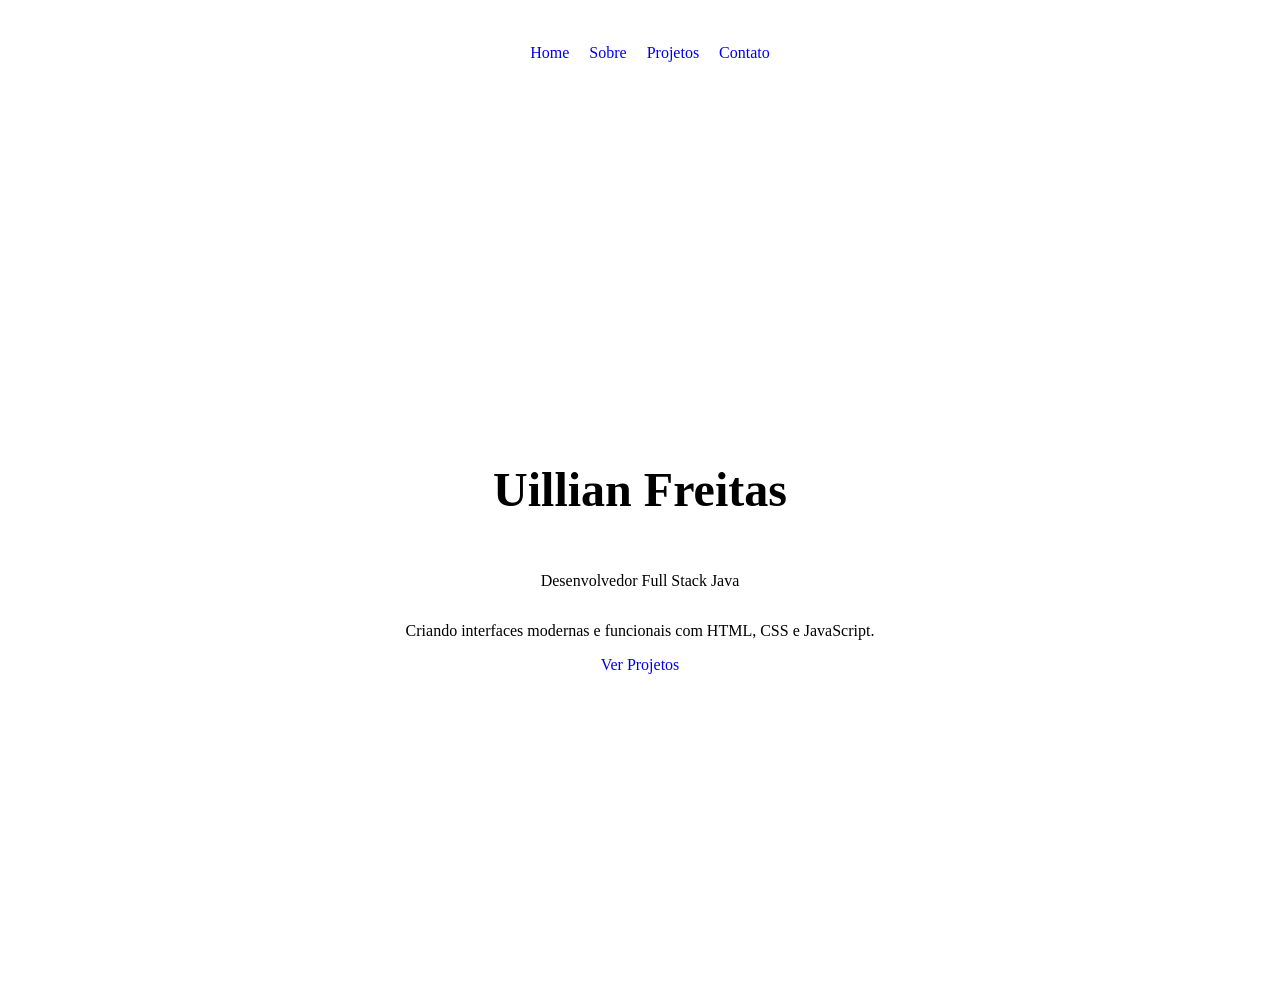
==== portifolio/index.html @ 8ef42061 "primeiro commit do portifolio" ====
<!DOCTYPE html>
<html lang="pt-br">
<head>
    <meta charset="UTF-8">
    <meta name="viewport" content="width=device-width, initial-scale=1.0">
    <title>Portifólio</title>
    <link rel="stylesheet" href="style.css">
</head>
<body>
    <header>
        <nav class="menu">
            <ul>
                <li><a href="#home">Home</a></li>
                <li><a href="#about">Sobre</a></li>
                <li><a href="#projects">Projetos</a></li>
                <li><a href="#contact">Contato</a></li>

            </ul>
        </nav>
    </header>
    
    <main>
        <section id="home">
            
            <h1>Uillian Freitas</h1>
            <p>Desenvolvedor Full Stack Java</p>
            <p>Criando interfaces modernas e funcionais com HTML, CSS e JavaScript.</p>
            <a href="#projects">Ver Projetos</a>

        </section>

        <section id="about">
            
        </section>

        <section id="projects">
            
        </section>

        <section id="contact">
            
        </section>
    </main>
 
    
    <script src="script.js"></script>
</body>
</html>
---- portifolio/style.css ----
ul{
    list-style: none;
    display: flex;
}

li{
    margin-right: 20px;
}

a{
    text-decoration: none;
}

nav{
    display: flex;
    justify-content: center;
}

header{
    padding: 20px;
}

#home{
    height: 100vh;
    display: flex;
    flex-direction: column;
    justify-content: center;
    align-items: center;
}

#home h1{
    font-size: 48px;
}
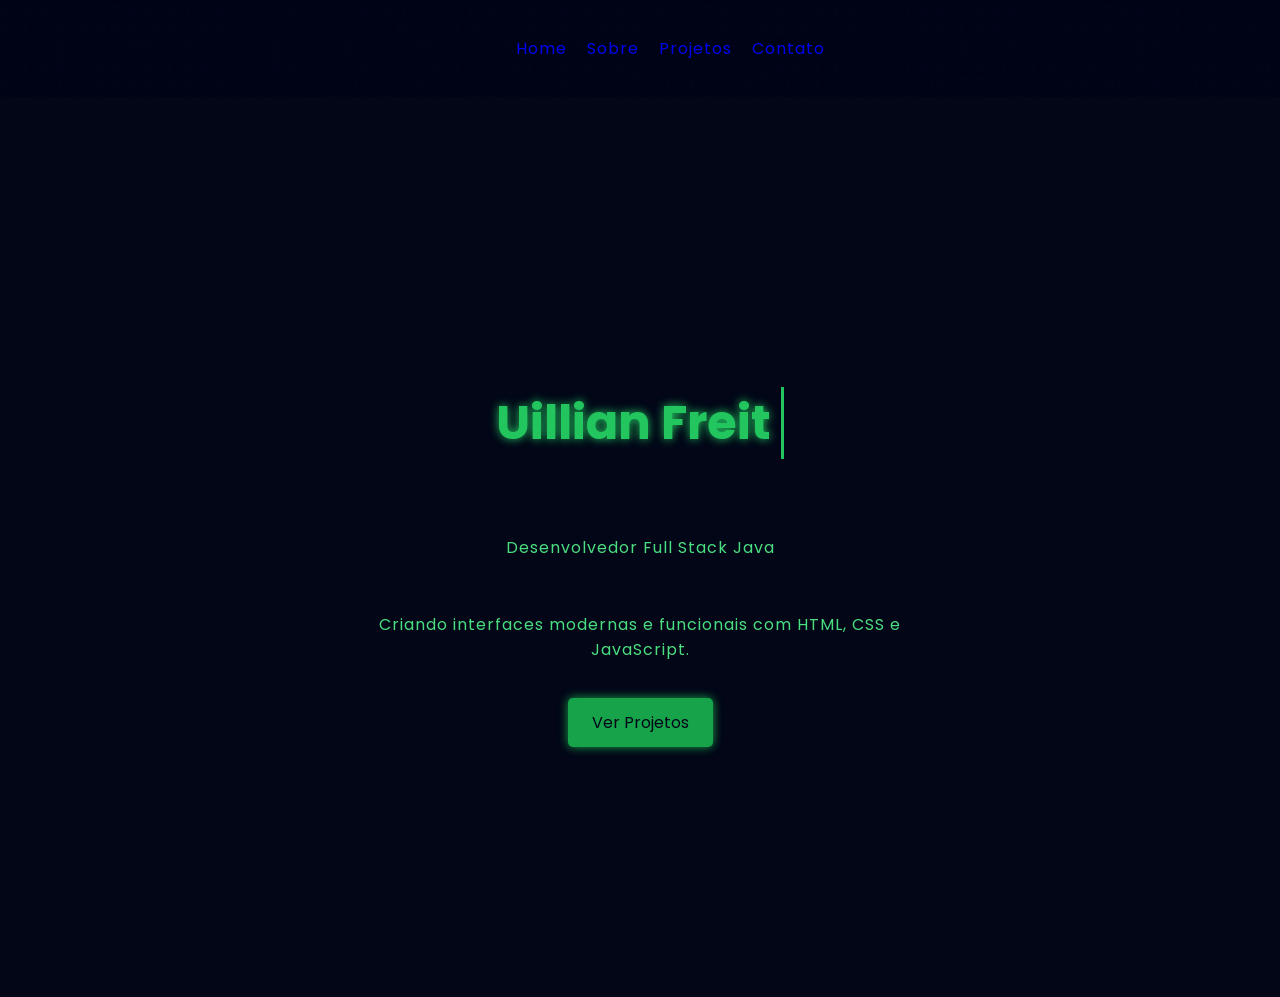
==== commit d41935f2: "Funcionalidades: adiciona fundo de chuva estilo Matrix e efeitos de interface cyberpunk." ====
--- a/portifolio/index.html
+++ b/portifolio/index.html
@@ -3,10 +3,13 @@
 <head>
     <meta charset="UTF-8">
     <meta name="viewport" content="width=device-width, initial-scale=1.0">
+    <link href="https://fonts.googleapis.com/css2?family=Poppins:wght@400;600&display=swap" rel="stylesheet">
+    <link rel="stylesheet" href="style.css">
     <title>Portifólio</title>
-    <link rel="stylesheet" href="style.css">
 </head>
 <body>
+    <canvas id="matrix"></canvas>
+
     <header>
         <nav class="menu">
             <ul>
@@ -22,7 +25,7 @@
     <main>
         <section id="home">
             
-            <h1>Uillian Freitas</h1>
+            <h1 id="typing"></h1>
             <p>Desenvolvedor Full Stack Java</p>
             <p>Criando interfaces modernas e funcionais com HTML, CSS e JavaScript.</p>
             <a href="#projects">Ver Projetos</a>
--- a/portifolio/style.css
+++ b/portifolio/style.css
@@ -1,3 +1,20 @@
+:root{
+    --background-color: #020617;
+    --surface-color: #020617;
+    --text-color: #22c55e;
+    --text-secondary: #4ade80;
+    --accent-color: #16a34a;
+}
+
+
+body{
+    font-family: 'Poppins', sans-serif;
+    margin: 0;
+    padding: 0;
+    background-color: var(--background-color);
+    color: var(--text-color);
+}
+
 ul{
     list-style: none;
     display: flex;
@@ -14,10 +31,25 @@
 nav{
     display: flex;
     justify-content: center;
+    color: var(--text-color);
+    transition: 0.3s;
+    letter-spacing: 1px;
+}
+
+nav a:visited{
+    color: var(--text-color);
+}
+
+nav a:hover{
+    color: #a7f3d0;
+    text-shadow: 0 0 8px #22c55e;
 }
 
 header{
     padding: 20px;
+    top: 0;
+    width: 100%;
+    
 }
 
 #home{
@@ -26,8 +58,57 @@
     flex-direction: column;
     justify-content: center;
     align-items: center;
+    gap: 20px;
+    text-align: center;
+    background-color: var(--background-color);
+    color: var(--text-color);
 }
 
 #home h1{
     font-size: 48px;
+    color: var(--text-color);
+    text-shadow: 0 0 10px #22c55e;
+    border-right: 3px solid #22c55e;
+    padding-right: 10px;
+    animation: blink 1s infinite;
+}
+
+#home a{
+    padding: 12px 24px;
+    background-color: var(--accent-color);
+    border-radius: 5px;
+    color:  #020617;
+    box-shadow: 0 0 10px #16a34a;
+}
+
+#home a:hover{
+    background-color: var(--text-secondary);
+    box-shadow: 0 0 20px #22c55e;
+}
+
+#home p{
+    max-width: 600px;
+    color: var(--text-secondary);
+    letter-spacing: 1px;
+}
+
+#matrix{
+    position: fixed;
+    top: 0;
+    left: 0;
+    z-index: -1;
+}
+
+
+
+@keyframes blink {
+    0%{
+        border-color: #22c55e;
+    }
+    50%{
+        border-color: transparent;
+    }
+    100%{
+        border-color: #22c55e;
+    }
 }
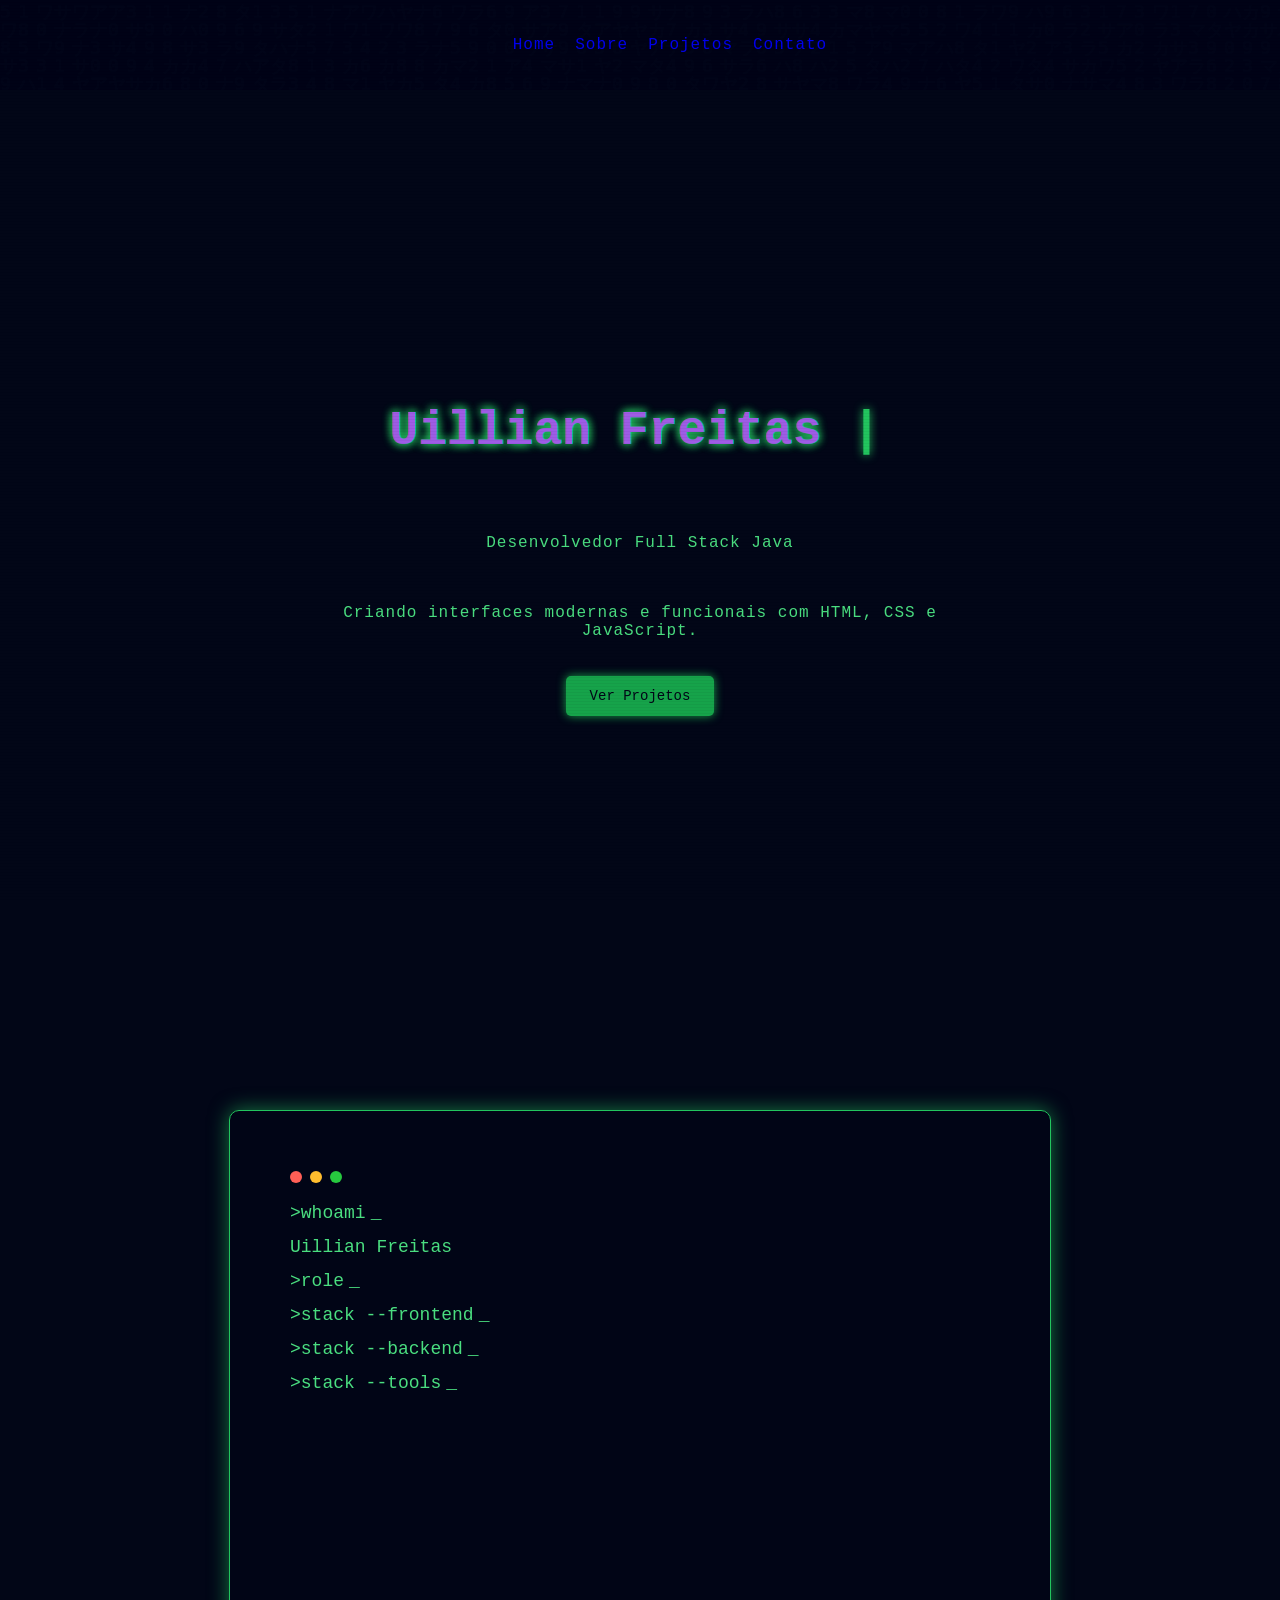
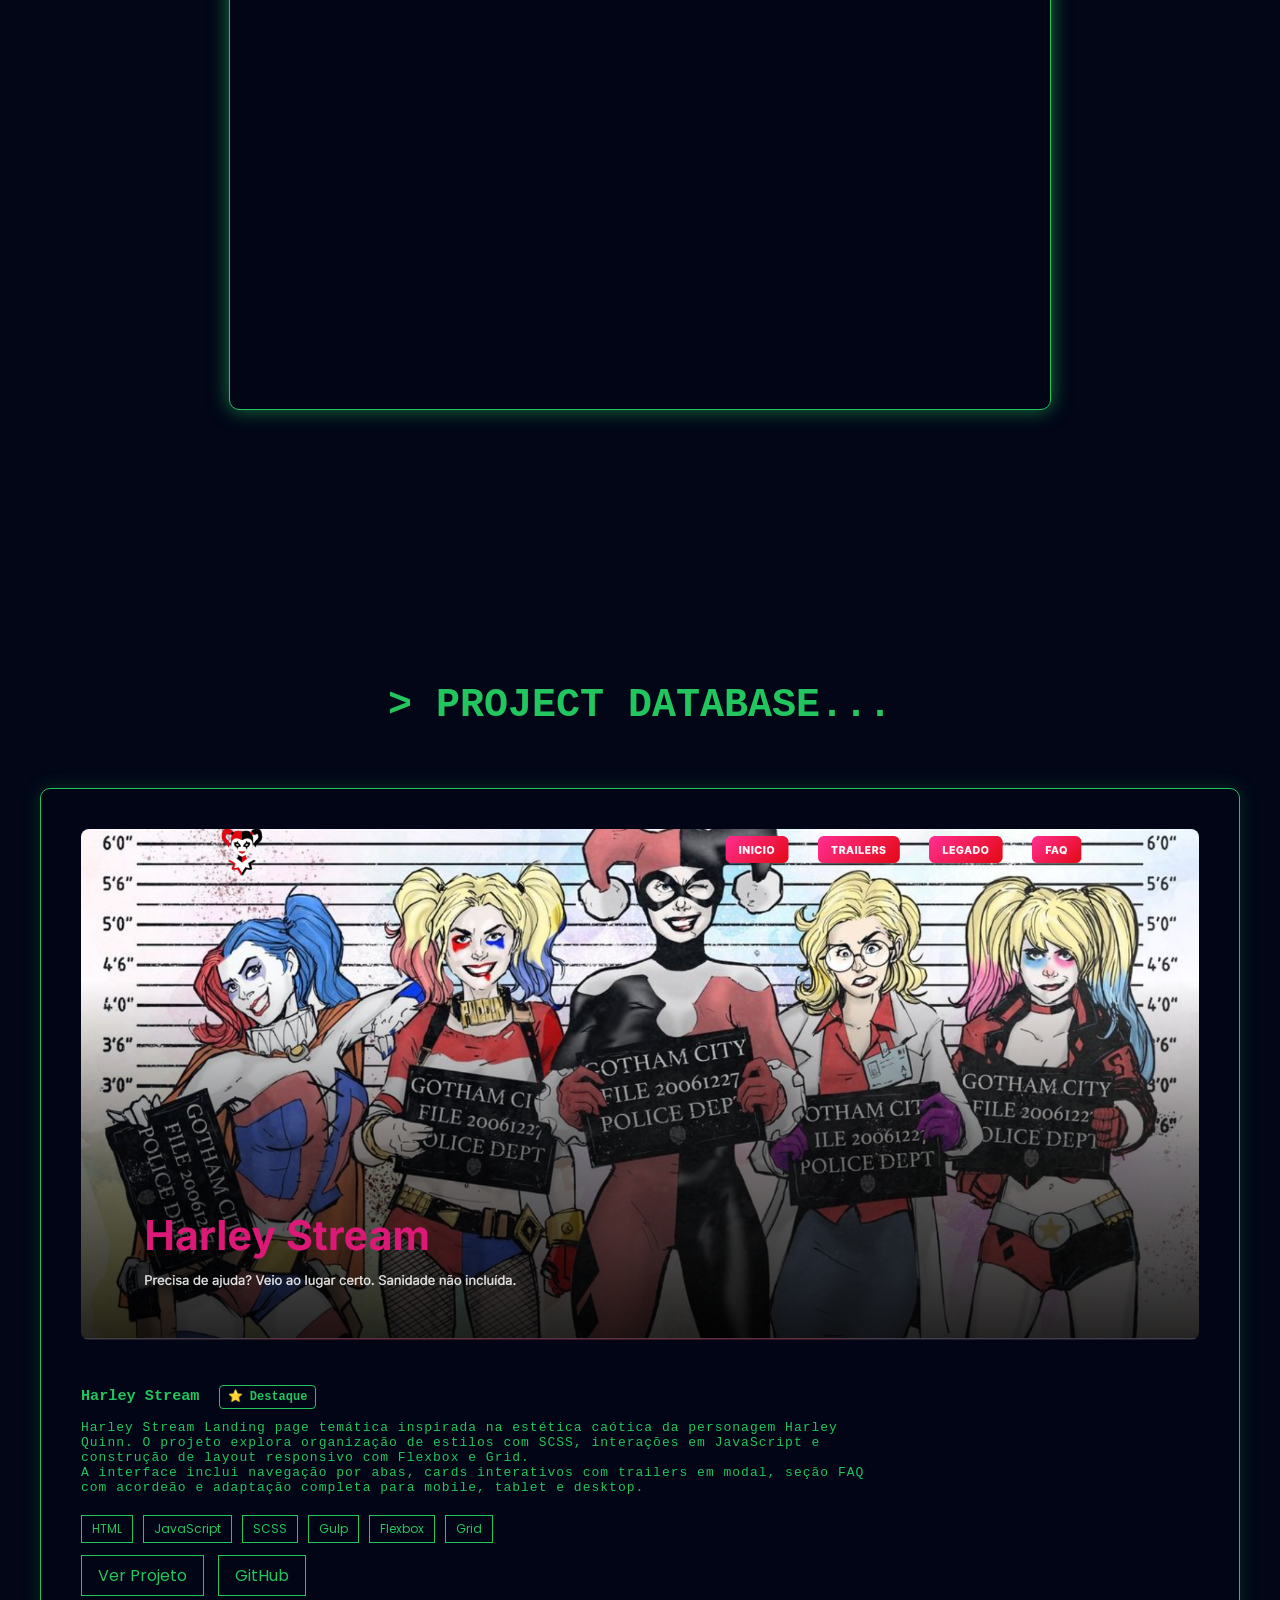
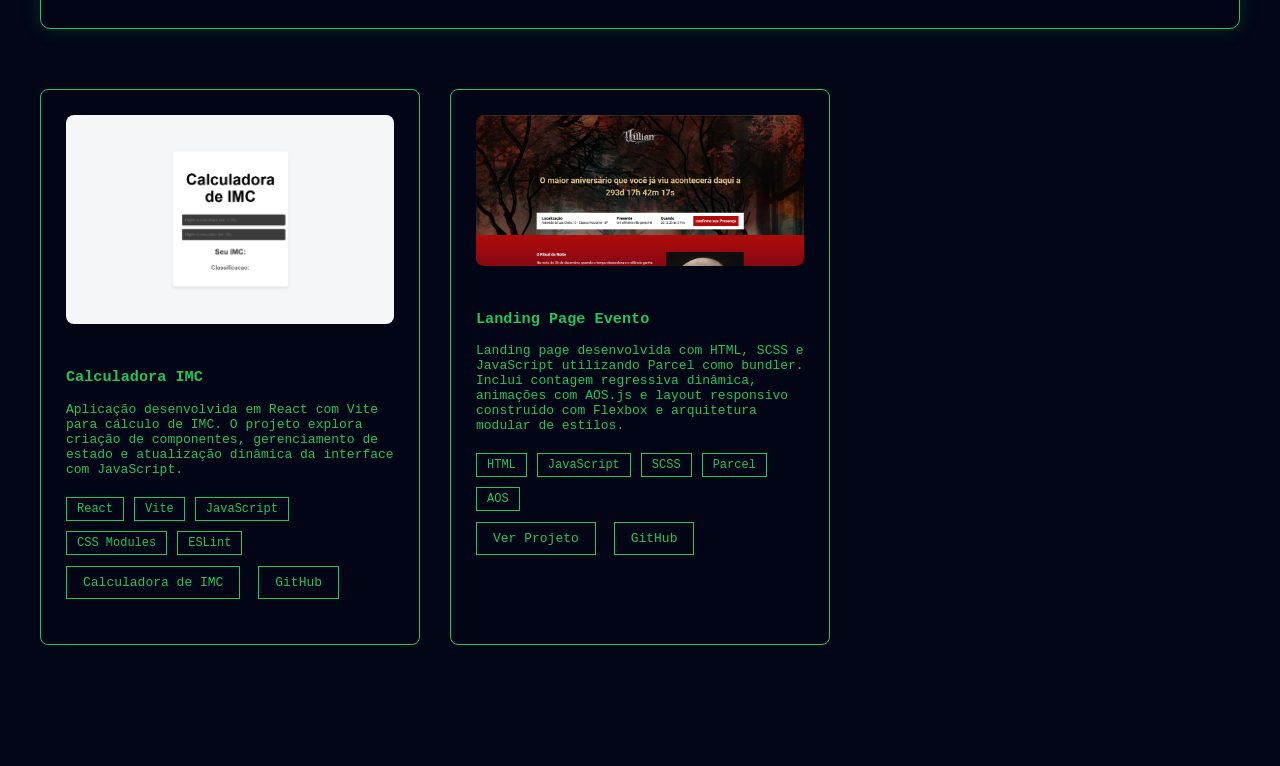
==== commit 19671bbe: "feat(portfolio): implementa seção de projetos com cards e animações" ====
--- a/portifolio/index.html
+++ b/portifolio/index.html
@@ -25,7 +25,9 @@
     <main>
         <section id="home">
             
-            <h1 id="typing"></h1>
+            <h1 >
+                <span id="typing"></span>
+            </h1>
             <p>Desenvolvedor Full Stack Java</p>
             <p>Criando interfaces modernas e funcionais com HTML, CSS e JavaScript.</p>
             <a href="#projects">Ver Projetos</a>
@@ -34,9 +36,149 @@
 
         <section id="about">
             
+            <div class="terminal">
+
+            <div class="terminal-header">
+                <span class="dot red"></span>
+                <span class="dot yellow"></span>
+                <span class="dot green"></span>
+            </div>
+            
+                <p class="cmd"> >whoami</p>
+            <p id="whoami" class="response"></p>
+            
+            <p class="cmd"> >role</p>
+            <p id="role" class="response"></p>
+            
+            <p class="cmd"> >stack --frontend</p>
+            <p id="stack1" class="response"></p>
+
+            <p class="cmd"> >stack --backend</p>
+            <p id="stack2" class="response"></p>
+
+            <p class="cmd"> >stack --tools</p>
+            <p id="stack3" class="response"></p>
+            
+            </div>    
+            
         </section>
 
         <section id="projects">
+
+            <h2 class="section-title">
+                <span id="projects-typing"></span>
+                <span id="cursor"></span>
+            </h2>
+
+            <div class="projects-container">
+            
+            <div class="project-featured reveal">
+
+            <div class="project-image">
+                <img src="harley-stream.png" alt="Harley Stream preview">
+            </div>
+            
+            <div class="project-content">
+                <h3>Harley Stream <span class="featured">⭐ Destaque</span></h3>
+
+                <p>
+                Harley Stream
+
+                Landing page temática inspirada na estética caótica da personagem Harley Quinn.
+                O projeto explora organização de estilos com SCSS, interações em JavaScript e construção de layout responsivo com Flexbox e Grid.
+                <br>
+                A interface inclui navegação por abas, cards interativos com trailers em modal, seção FAQ com acordeão e adaptação completa para mobile, tablet e desktop.
+                </p>
+
+                <div class="project-tech">
+                    <span>HTML</span>
+                    <span>JavaScript</span>
+                    <span>SCSS</span>
+                    <span>Gulp</span>
+                    <span>Flexbox</span>
+                    <span>Grid</span>
+                </div>
+
+                <div class="project-link">
+                <a href="https://harley-stream.vercel.app/" target="_blank">Ver Projeto</a> 
+                <a href="https://github.com/Uillian-Freitas/Harley-Stream" target="_blank">GitHub</a> 
+                </div>
+            </div>
+            </div>
+
+            <div class="projects-grid">
+                <div class="project-card reveal">
+                    <div class="project-image">
+                    <img src="calculadora-imc.png" alt="Calculadora IMC preview">
+                    </div>
+                    <h3>Calculadora IMC</h3>
+                    <p>
+                    Aplicação desenvolvida em React com Vite para cálculo de IMC.
+                    O projeto explora criação de componentes, gerenciamento de estado e atualização dinâmica da interface com JavaScript.
+                    </p>
+                
+
+                <div class="project-tech">
+                    <span>React</span>
+                    <span>Vite</span>
+                    <span>JavaScript</span>
+                    <span>CSS Modules</span>
+                    <span>ESLint</span>
+                </div>
+
+                <div class="project-link">
+                <a href="https://calculadora-imc-react-orcin.vercel.app/" target="_blank">Calculadora de IMC</a> 
+                <a href="https://github.com/Uillian-Freitas/calculadora-imc-react" target="_blank">GitHub</a> 
+                </div>
+                </div>
+
+                <div class="project-card reveal">
+                    <div class="project-image">
+                    <img src="pagina de evento.png" alt="Pagina de Evento preview">
+                    </div>
+                <h3>Landing Page Evento</h3>
+                <p>Landing page desenvolvida com HTML, SCSS e JavaScript utilizando Parcel como bundler.
+                Inclui contagem regressiva dinâmica, animações com AOS.js e layout responsivo construído com Flexbox e arquitetura modular de estilos.</p>
+                
+
+                <div class="project-tech">
+                    <span>HTML</span>
+                    <span>JavaScript</span>
+                    <span>SCSS</span>
+                    <span>Parcel</span>
+                    <span>AOS</span>
+                </div>
+
+                <div class="project-link">
+                <a href="https://data-aniversario-evento.vercel.app/" target="_blank">Ver Projeto</a> 
+                <a href="https://github.com/Uillian-Freitas/data-aniversario-evento" target="_blank">GitHub</a> 
+                </div>
+                </div>
+
+                <div class="project-card reveal">
+                    <div class="project-image">
+                    <img src="calculadora.png" alt="calculadora preview">
+                    </div>
+                <h3>Calculadora Vue</h3>
+                <p>Calculadora desenvolvida com Vue 3 utilizando Composition API.
+                O projeto explora reatividade, componentização e comunicação entre componentes para construção de uma interface interativa de cálculo.</p>
+                
+
+                <div class="project-tech">
+                    <span>Vue 3</span>
+                    <span>Composition API</span>
+                    <span>Vite</span>
+                    <span>JavaScript</span>
+                    <span>CSS</span>
+                </div>
+
+                <div class="project-link">
+                <a href="https://calculadora-com-vue-eight.vercel.app/" target="_blank">Ver Projeto</a> 
+                <a href="https://github.com/Uillian-Freitas/calculadora-com-vue" target="_blank">GitHub</a> 
+                </div>
+                </div>
+            </div>
+            </div>
             
         </section>
 
--- a/portifolio/style.css
+++ b/portifolio/style.css
@@ -29,6 +29,8 @@
 }
 
 nav{
+    font-family: monospace;
+    font-size: 16px;
     display: flex;
     justify-content: center;
     color: var(--text-color);
@@ -65,15 +67,46 @@
 }
 
 #home h1{
+    font-family: monospace;
     font-size: 48px;
     color: var(--text-color);
     text-shadow: 0 0 10px #22c55e;
-    border-right: 3px solid #22c55e;
     padding-right: 10px;
+}
+
+.glitch{
+    position: relative;
+}
+
+.glitch::before,
+.glitch::after{
+    content: attr(data-text);
+    position: absolute;
+    left: 0;
+    top: 0;
+    opacity: 0.6;
+}
+
+.glitch::before{
+    color: #00ffff;
+    transform: translate(1px,0);
+}
+
+.glitch::after{
+    color: #ff00ff;
+    translate: (-1px,0);
+}
+
+#home h1::after{
+    font-family: monospace;
+    content: "|";
+    margin-left: 2px;
     animation: blink 1s infinite;
 }
 
 #home a{
+    font-family: monospace;
+    font-size: 14px;
     padding: 12px 24px;
     background-color: var(--accent-color);
     border-radius: 5px;
@@ -87,6 +120,8 @@
 }
 
 #home p{
+    font-family: monospace;
+    font-size: 16px;
     max-width: 600px;
     color: var(--text-secondary);
     letter-spacing: 1px;
@@ -97,6 +132,71 @@
     top: 0;
     left: 0;
     z-index: -1;
+}
+
+#about{
+    min-height: 100vh;
+    display: flex;
+    align-items: left;
+    justify-content: center;
+    padding: 120px 20px;
+}
+
+.terminal{
+    background: rgba(2,6,23,0.6);
+    border: 1px solid #22c55e;
+    padding: 60px;
+    max-width: 700px;
+    width: 100%;
+    border-radius: 10px;
+    font-family: monospace;
+
+    box-shadow: 0 0 20px rgba(34,197,94,0.6);
+}
+
+.terminal p {
+    margin: 14px 0;
+    font-size: 18px;
+    color: var(--text-secondary);
+}
+
+.cmd{
+    color: #a7f3d0;
+    margin-top: 10px;
+}
+
+.cmd::after{
+    content: "_";
+    margin-left: 5px;
+    animation: blink 1s infinite;
+}
+
+.response{
+    margin-left: 20px;
+}
+
+.terminal-header{
+    display: flex;
+    gap: 8px;
+    margin-bottom: 20px;
+}
+
+.dot{
+    width: 12px;
+    height: 12px;
+    border-radius: 50%;
+}
+
+.red{
+    background: #ff5f56;
+}
+
+.yellow{
+    background: #ffbd2e;
+}
+
+.green{
+    background: #27c93f;
 }
 
 
@@ -111,4 +211,167 @@
     100%{
         border-color: #22c55e;
     }
+}
+
+@keyframes blink{
+    0%{opacity: 1;}
+    50%{opacity: 0;}
+    100%{opacity: 1;}
+}
+
+body::after{
+    content: "";
+    position: fixed;
+    top: 0;
+    left: 0;
+    width: 100%;
+    height: 100%;
+
+    pointer-events: none;
+
+    background: repeating-linear-gradient(
+        to bottom,
+        rgba(0,0,0,0) 0px,
+        rgba(0,0,0,0) 2px,
+        rgba(0,0,0,0.08) 3px
+    );
+}
+
+#projects{
+    min-height: 100vh;
+    padding: 120px 20px;
+}
+
+#projects h2{
+    font-family: monospace;
+    font-size: 40px;
+    text-align: center;
+    margin-bottom: 60px;
+}
+
+.projects-container{
+    max-width: 1200px;
+    margin: 0 auto;
+}
+
+.featured{
+    font-size:12px;
+    padding:4px 8px;
+    border:1px solid #22c55e;
+    margin-left:10px;
+    border-radius:4px;
+}
+
+.project-featured{
+    border: 1px solid #22c55e;
+    padding: 40px;
+    margin-bottom: 60px;
+
+    background: rgba(2,6,23,0.6);
+    border-radius: 10px;
+
+    box-shadow: 0 0 20px rgba(34,197,94,0.2);
+}
+
+.project-featured:hover{
+    box-shadow: 
+    0 0 10px #22c55e,
+    0 0 20px #22c55e,
+    0 0 40px rgba(34,197,94,0.6);
+
+    transform: translateY(-5px);
+    transition: 0.3s;
+}
+
+.project-image img{
+    width: 100%;
+    border-radius: 8px;
+    margin-bottom: 25px;
+}
+
+.project-content h3{
+    font-family: monospace;
+    margin-bottom: 15px;
+}
+
+.project-content p{
+    font-family: monospace;
+    letter-spacing: 1px;
+    margin-bottom: 20px;
+    max-width: 800px;
+}
+
+.project-tech{
+    margin-top: 20px;
+    display: flex;
+    flex-wrap: wrap;
+    gap: 10px;
+}
+
+.project-tech span{
+    border: 1px solid #22c55e;
+    padding: 4px 10px;
+    font-size: 12px;
+}
+
+.project-link{
+    margin-top: 20px;
+}
+
+.project-link a{
+    margin-right: 10px;
+    padding: 8px 16px;
+    border: 1px solid #22c55e;
+    text-decoration: none;
+    color: var(--text-color);
+}
+
+.projects-grid{
+    display: grid;
+    grid-template-columns: repeat(3, 1fr);
+    gap: 30px;
+}
+
+.project-card{
+    font-family: monospace;
+    border: 1px solid #22c55e;
+    padding: 25px;
+    background: rgba(2,6,23,0.6);
+    border-radius: 8px;
+
+    transition: all 0.3s ease;
+}
+
+.project-card:hover{
+    transform: translateY(-8px);
+    box-shadow: 0 0 30px #22c55e;
+}
+
+.reveal{
+    opacity: 0;
+    transform: translateY(40px);
+    transition:  0.6s ease;
+}
+
+.reveal.active{
+    opacity: 1;
+    transform: translateY(0);
+}
+
+.section-title{
+    text-align: center;
+    font-family: monospace;
+    font-size: 40px;
+    color: #22c55e;
+    margin-bottom: 60px;
+}
+
+.cursor{
+    animation: blink 1s infinite;
+}
+
+@keyframes blink{
+    0%{opacity:1;}
+    50%{opacity:0;}
+    100%{opacity:1;}
 }
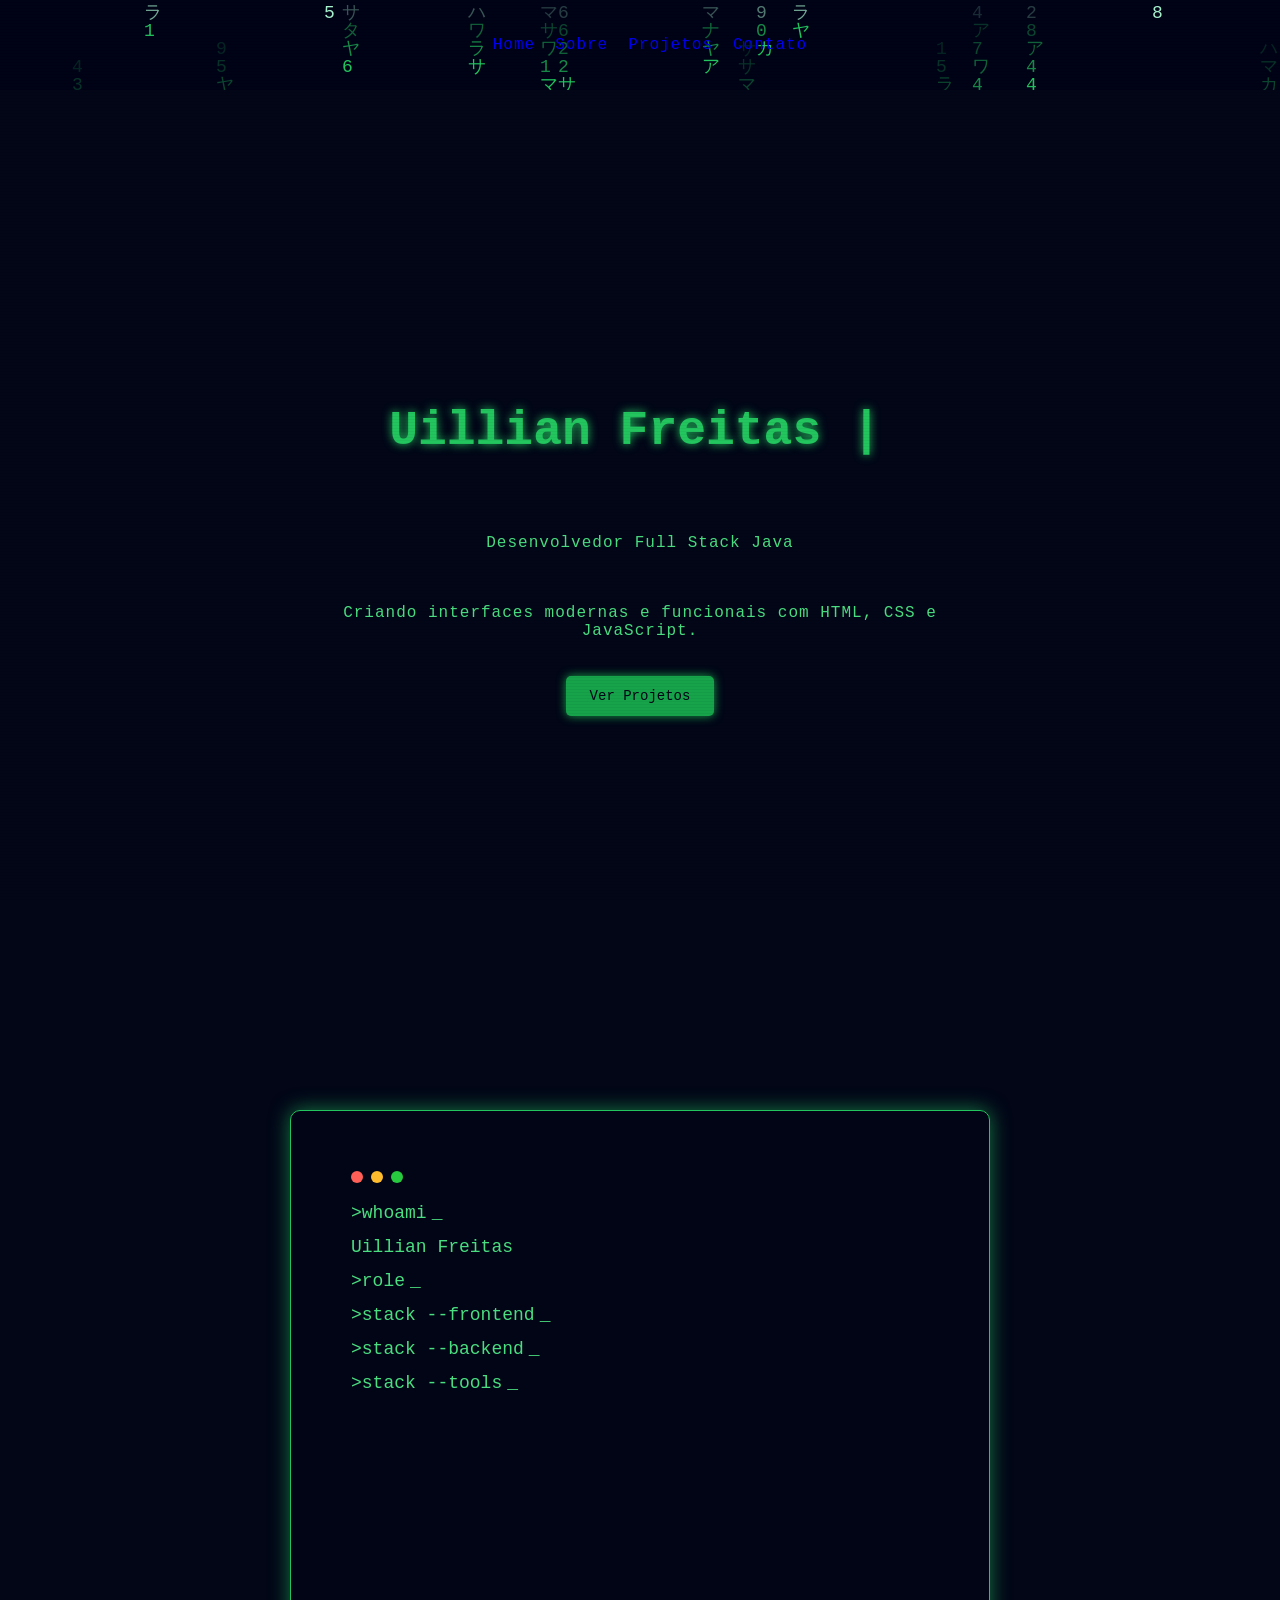
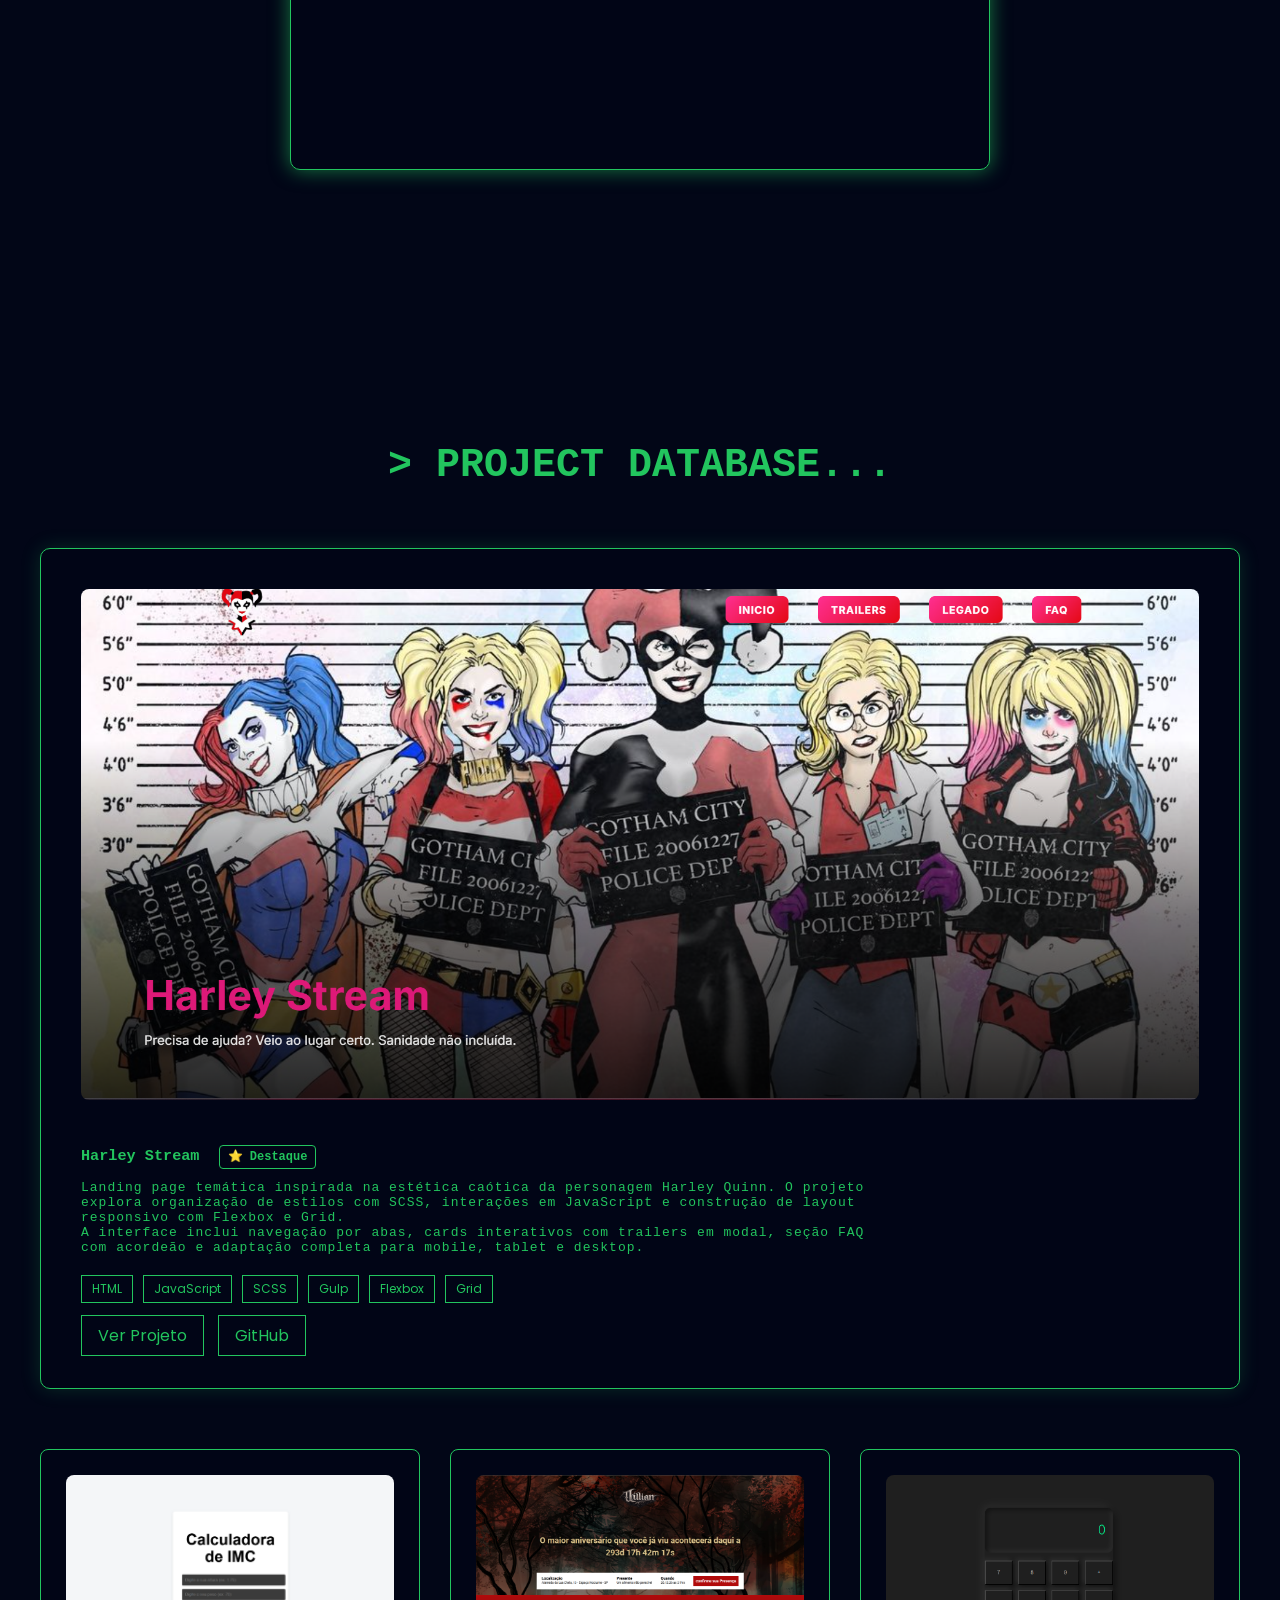
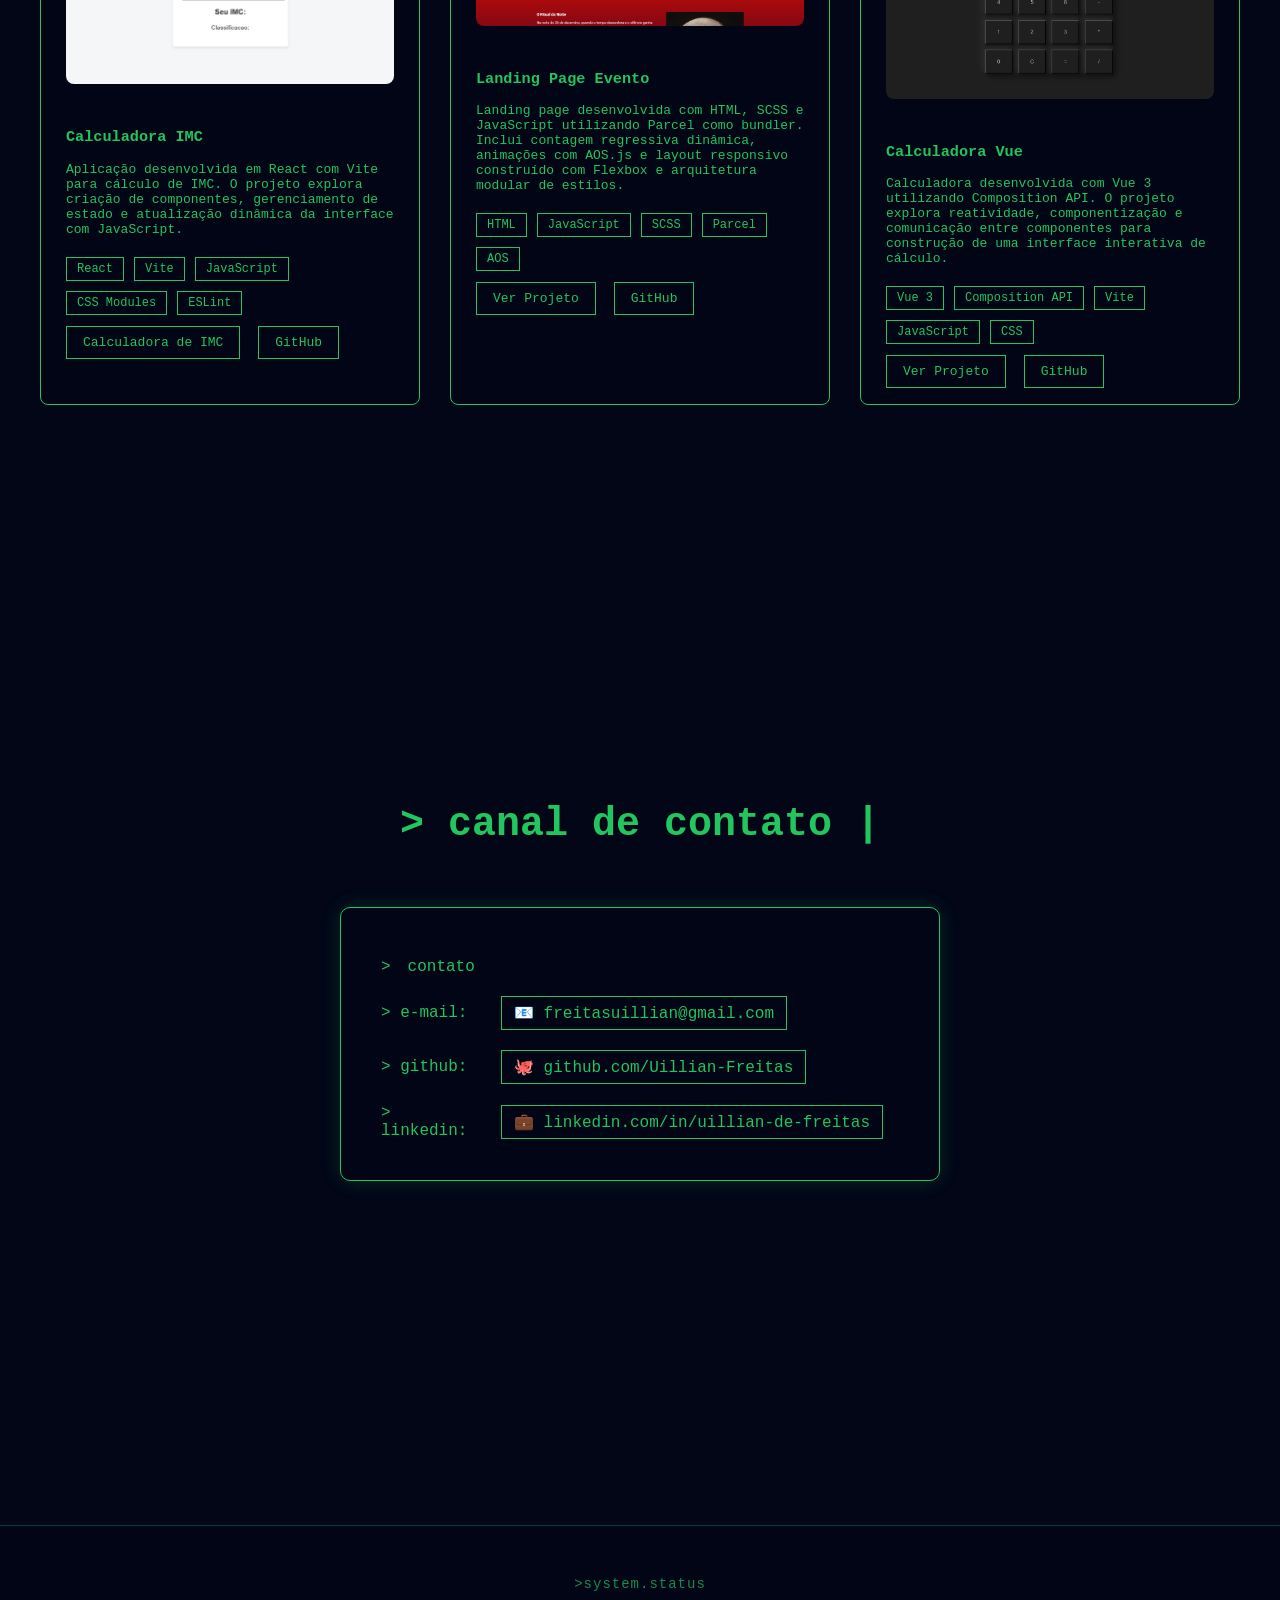
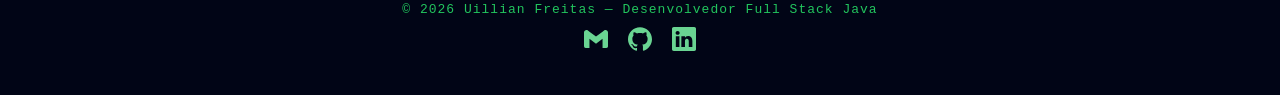
==== commit bdc584cd: "finaliza portfólio com ajustes finais e responsividade" ====
--- a/portifolio/index.html
+++ b/portifolio/index.html
@@ -5,12 +5,18 @@
     <meta name="viewport" content="width=device-width, initial-scale=1.0">
     <link href="https://fonts.googleapis.com/css2?family=Poppins:wght@400;600&display=swap" rel="stylesheet">
     <link rel="stylesheet" href="style.css">
-    <title>Portifólio</title>
+    <title>Portfólio</title>
 </head>
 <body>
     <canvas id="matrix"></canvas>
 
     <header>
+        <button class="menu-toggle">
+        <span></span>
+        <span></span>
+        <span></span>
+        </button>
+
         <nav class="menu">
             <ul>
                 <li><a href="#home">Home</a></li>
@@ -82,8 +88,6 @@
                 <h3>Harley Stream <span class="featured">⭐ Destaque</span></h3>
 
                 <p>
-                Harley Stream
-
                 Landing page temática inspirada na estética caótica da personagem Harley Quinn.
                 O projeto explora organização de estilos com SCSS, interações em JavaScript e construção de layout responsivo com Flexbox e Grid.
                 <br>
@@ -100,7 +104,7 @@
                 </div>
 
                 <div class="project-link">
-                <a href="https://harley-stream.vercel.app/" target="_blank">Ver Projeto</a> 
+                <a href="https://harley-stream.vercel.app/" target="_blank" rel="noopener noreferrer">Ver Projeto</a> 
                 <a href="https://github.com/Uillian-Freitas/Harley-Stream" target="_blank">GitHub</a> 
                 </div>
             </div>
@@ -127,7 +131,7 @@
                 </div>
 
                 <div class="project-link">
-                <a href="https://calculadora-imc-react-orcin.vercel.app/" target="_blank">Calculadora de IMC</a> 
+                <a href="https://calculadora-imc-react-orcin.vercel.app/" target="_blank" rel="noopener noreferrer">Calculadora de IMC</a> 
                 <a href="https://github.com/Uillian-Freitas/calculadora-imc-react" target="_blank">GitHub</a> 
                 </div>
                 </div>
@@ -151,7 +155,7 @@
 
                 <div class="project-link">
                 <a href="https://data-aniversario-evento.vercel.app/" target="_blank">Ver Projeto</a> 
-                <a href="https://github.com/Uillian-Freitas/data-aniversario-evento" target="_blank">GitHub</a> 
+                <a href="https://github.com/Uillian-Freitas/data-aniversario-evento" target="_blank" rel="noopener noreferrer">GitHub</a> 
                 </div>
                 </div>
 
@@ -183,8 +187,69 @@
         </section>
 
         <section id="contact">
-            
-        </section>
+
+            <h2 class="section-title">
+
+                <span id="contact-typing"></span>
+                <span class="cursor">|</span>
+
+            </h2>
+
+            <div class="contact-terminal">
+
+                <p>contato</p>
+                
+
+                <div class="contact-link">
+
+                <div class="contact-item">
+                <span> > e-mail:</span>
+                <a href="mailto:freitasuillian@gmail.com?subject=Contato%20via%20portfólio">
+                📧 freitasuillian@gmail.com
+                </a>
+                </div>
+
+                <div class="contact-item">
+                <span> > github:</span>
+                <a href="https://github.com/Uillian-Freitas" target="_blank">
+                🐙 github.com/Uillian-Freitas
+                </a>
+                </div>
+
+                <div class="contact-item">
+                <span> > linkedin:</span> 
+                <a href="https://www.linkedin.com/in/uillian-de-freitas/" target="_blank">
+                💼 linkedin.com/in/uillian-de-freitas
+                </a>
+                </div>
+
+                </div>
+            
+            </div>
+            
+        </section>
+
+        <footer class="footer">
+
+            <p>>system.status</p>
+
+            <p>
+                © 2026 Uillian Freitas — Desenvolvedor Full Stack Java
+            </p>
+
+            <div class="footer-links">
+<a href="mailto:freitasuillian@gmail.com">
+    <img src="gmail.svg" alt="e-mail">
+</a>
+<a href="https://github.com/Uillian-Freitas" target="_blank">
+    <img src="github.svg" alt="github">
+</a>
+<a href="https://www.linkedin.com/in/uillian-de-freitas/" target="_blank">
+    <img src="linkedin.svg" alt="linkedin">
+</a>
+            </div>
+
+        </footer>
     </main>
  
     
--- a/portifolio/style.css
+++ b/portifolio/style.css
@@ -1,3 +1,5 @@
+
+
 :root{
     --background-color: #020617;
     --surface-color: #020617;
@@ -6,8 +8,14 @@
     --accent-color: #16a34a;
 }
 
+html{
+    scroll-behavior: smooth;
+    overflow-x:hidden;
+}
+
 
 body{
+    overflow-x:hidden;
     font-family: 'Poppins', sans-serif;
     margin: 0;
     padding: 0;
@@ -15,6 +23,10 @@
     color: var(--text-color);
 }
 
+*{
+box-sizing: border-box;
+}
+
 ul{
     list-style: none;
     display: flex;
@@ -28,6 +40,37 @@
     text-decoration: none;
 }
 
+.menu-toggle{
+display:none;
+flex-direction:column;
+gap:5px;
+background:none;
+border:none;
+cursor:pointer;
+position:absolute;
+right:20px;
+top:20px;
+z-index:200;
+}
+
+.menu-toggle span{
+width:25px;
+height:3px;
+background:#22c55e;
+transition:0.3s;
+}
+
+.menu-toggle.active span:nth-child(1){
+transform: rotate(45deg) translate(5px,5px);
+}
+
+.menu-toggle.active span:nth-child(2){
+opacity:0;
+}
+
+.menu-toggle.active span:nth-child(3){
+transform: rotate(-45deg) translate(6px,-6px);
+}
 nav{
     font-family: monospace;
     font-size: 16px;
@@ -94,7 +137,7 @@
 
 .glitch::after{
     color: #ff00ff;
-    translate: (-1px,0);
+    transform: translate(-1px,0);
 }
 
 #home h1::after{
@@ -213,12 +256,6 @@
     }
 }
 
-@keyframes blink{
-    0%{opacity: 1;}
-    50%{opacity: 0;}
-    100%{opacity: 1;}
-}
-
 body::after{
     content: "";
     position: fixed;
@@ -370,8 +407,221 @@
     animation: blink 1s infinite;
 }
 
-@keyframes blink{
-    0%{opacity:1;}
-    50%{opacity:0;}
-    100%{opacity:1;}
+#contact{
+    min-height: 100vh;
+    padding: 120px 20px;
+    display: flex;
+    flex-direction: column;
+    align-items: center;
+    justify-content: center;
+}
+
+.contact-terminal{
+    border:  1px solid #22c55e;
+    padding: 40px;
+    max-width: 600px;
+    width: 100%;
+    background: rgba(2,6,23,0.6);
+    border-radius: 10px;
+    box-shadow: 0 0 20px rgba(34,197,94,0.2);
+}
+
+.contact-terminal p{
+    font-family: monospace;
+    font-size: 16px;
+    margin: 10px 0;
+    display:flex;
+    align-items:center;
+    gap:16px;
+}
+
+.contact-item{
+display:flex;
+align-items:center;
+gap:20px;
+}
+
+.contact-terminal p::before{
+    content: ">";
+    margin-right: 1px;
+}
+
+.contact-terminal a{
+    color: #22c55e;
+}
+
+.contact-link{
+    font-family: monospace;
+    font-size: 16px;
+    display: flex;
+    flex-direction: column;
+    gap: 20px;
+    margin-top: 20px;
+}
+
+.contact-item span{
+    width:100px;
+}
+
+.contact-link a{
+    border: 1px solid #22c55e;
+    padding: 6px 12px;
+    text-decoration: none;
+    color: #22c55e;
+    transition: 0.3s;
+    width: fit-content;
+}
+
+.contact-link a:hover{
+    background: #22c55e;
+    color: #020617;
+}
+
+.footer{
+    margin-top: 100px;
+    padding: 40px 20px;
+    text-align: center;
+    font-family: monospace;
+    color: #22c55e;
+    border-top: 1px solid rgba(34,197,94,0.3) ;
+    background: rgba(2,6,23,0.6);
+}
+
+.footer p{
+    margin: 10px 0;
+    letter-spacing: 1px;
+}
+
+.footer-links{
+    display: flex;
+    justify-content: center;
+    gap: 20px;
+    margin-top: 10px;
+}
+
+.footer-links a:hover{
+    border-bottom: 1px solid #22c55e;
+}
+
+.footer p:first-child{
+opacity:0.7;
+font-size:14px;
+}
+
+.footer-links img{
+width:24px;
+height:24px;
+filter: invert(68%) sepia(30%) saturate(550%) hue-rotate(90deg);
+transition:0.3s;
+}
+
+.footer-links img:hover{
+transform: scale(1.2);
+filter: drop-shadow(0 0 6px #22c55e);
+}
+
+@media(max-width: 1024px){
+
+    .projects-grid{
+        grid-template-columns: repeat(2, 1fr);
+    }
+
+    .project-featured{
+        padding: 30px;
+    }
+
+    .terminal{
+        padding: 40px;
+    }
+
+    #home h1{
+        font-size: 40px;
+    }
+}
+
+@media (max-width:768px){
+
+    #matrix{
+    opacity:0.3;
+}
+
+    nav ul{
+        flex-direction: column;
+        gap: 10px;
+    }
+
+.menu-toggle{
+display:flex;
+}
+
+.menu ul{
+flex-direction:column;
+position:fixed;
+top:0;
+left:0;
+width:100%;
+height:100vh;
+background:rgba(2,6,23,0.95);
+justify-content:center;
+align-items:center;
+gap:30px;
+display:none;
+}
+
+.menu ul.active{
+display:flex;
+}
+
+.menu a{
+font-size:20px;
+}
+
+    header{
+        padding: 10px;
+    }
+
+    #home h1{
+        font-size: 32px;
+    }
+
+    #home p{
+        font-size: 14px;
+        max-width: 90%;
+    }
+
+    .terminal{
+        padding: 25px;
+    }
+
+    .terminal p{
+        font-size: 16px;
+    }
+
+    .projects-grid{
+        grid-template-columns: 1fr;
+    }
+
+    .project-featured{
+        padding: 25px;
+    }
+
+    .project-card{
+        padding: 20px;
+    }
+
+    .project-content p{
+        font-size: 14px;
+    }
+
+    .contact-item{
+        flex-direction: column;
+        align-items: flex-start;
+        gap: 8px;
+    }
+
+    .footer{
+        font-size: 12px;
+    }
+
+
 }
